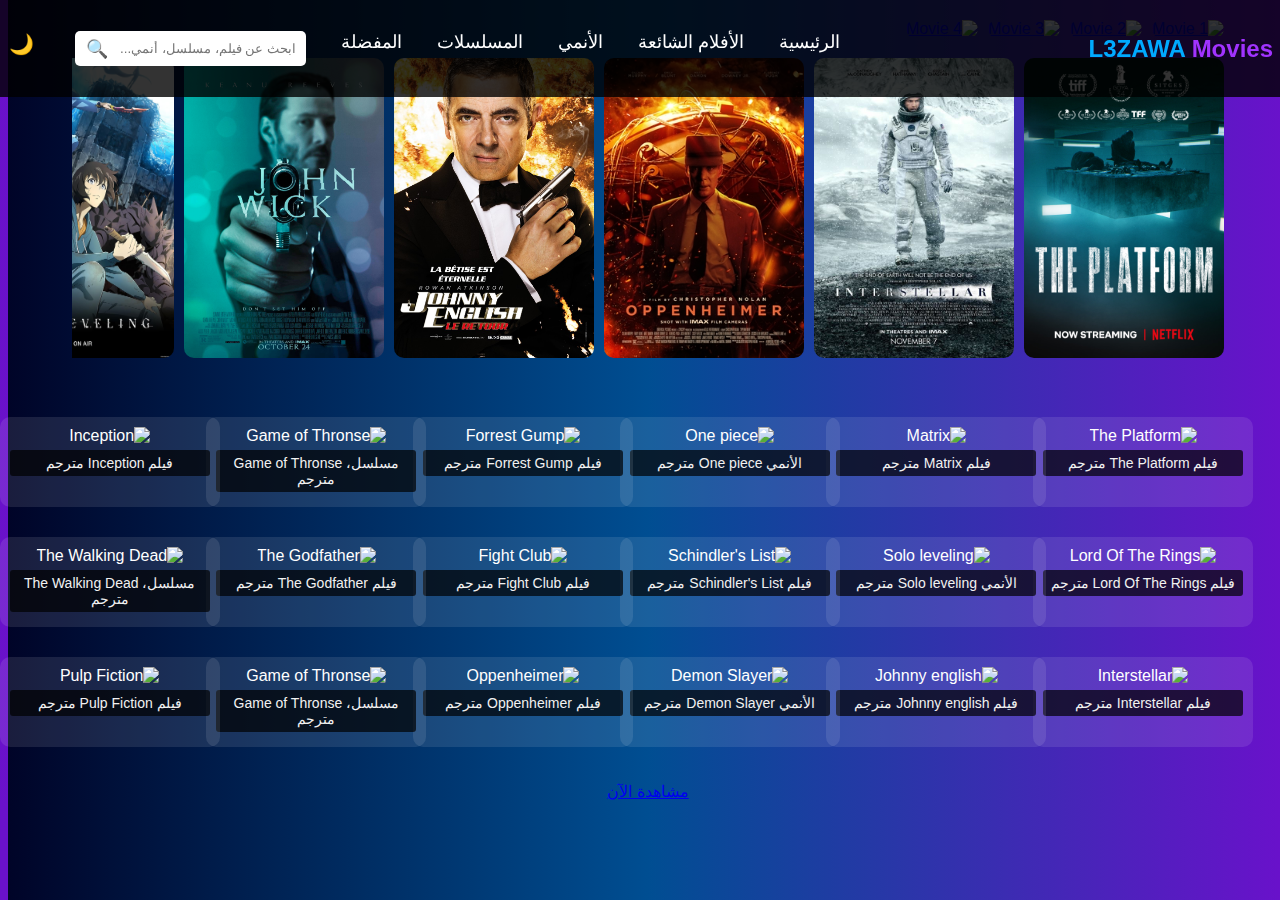
==== index.html @ d61a2253 "Add files via upload" ====
<!DOCTYPE html>
<html lang="ar">
<head>
    <meta name="viewport" content="width=device-width, initial-scale=1.0">
    <meta charset="UTF-8">
    <meta name="viewport" content="width=device-width, initial-scale=1.0">
    <title>L3ZAWA Movies</title>
    <link rel="stylesheet" href="style.css">
    <script src="script.js" defer></script>
</head>
<body>

    <!DOCTYPE html>
    <html lang="ar">
    <head>
        <meta charset="UTF-8">
        <meta name="viewport" content="width=device-width, initial-scale=1.0">
        <title>L3ZAWA Movies</title>
        <link rel="stylesheet" href="styles.css">
    </head>
    <body>
        <!-- شريط الأفلام المميزة -->
        <div class="featured-movies">
            <div class="movie-list">
                <a href="watch.html?movie=1"><img src="movie1.jpg" alt="Movie 1"></a>
                <a href="watch.html?movie=2"><img src="movie2.jpg" alt="Movie 2"></a>
                <a href="watch.html?movie=3"><img src="movie3.jpg" alt="Movie 3"></a>
                <a href="watch.html?movie=4"><img src="movie4.jpg" alt="Movie 4"></a>
            </div>
        </div>
    
        <script>
            // تفعيل الوضع الداكن
            document.getElementById("darkModeToggle").addEventListener("click", function() {
                document.body.classList.toggle("dark-mode");
            });
    
            // البحث عند النقر على زر البحث
            document.getElementById("searchButton").addEventListener("click", function() {
                let query = document.getElementById("searchInput").value;
                if (query.trim() !== "") {
                    window.location.href = `search.html?q=${query}`;
                }
            });
        </script>
    
    </body>
    </html>
    <head>
        <meta charset="UTF-8">
        <meta name="viewport" content="width=device-width, initial-scale=1.0">
        <title>أفلام</title>
        <link rel="stylesheet" href="style.css">
        <style>
            body {
                font-family: Arial, sans-serif;
                text-align: center;
                direction: rtl;
                background-color: #f4f4f4;
                margin: 0;
                padding: 20px;
            }
    
            /* شريط التمرير */
            .carousel {
                width: 90%;
                margin: 20px auto;
                overflow: hidden;
                position: relative;
                border-radius: 10px;
            }
    
            .carousel-track {
                display: flex;
                transition: transform 0.5s ease-in-out;
            }
    
            .carousel img {
                width: 100%;
                max-height: 300px;
                object-fit: cover;
                border-radius: 10px;
            }
    
            /* قائمة الأفلام */
            .movies-container {
                display: grid;
                grid-template-columns: repeat(auto-fit, minmax(200px, 1fr));
                gap: 15px;
                padding: 20px;
            }
    
            .movie {
                position: relative;
                cursor: pointer;
                transition: transform 0.3s;
            }
    
            .movie:hover {
                transform: scale(1.05);
            }
    
            .movie img {
                width: 100%;
                height: 300px;
                object-fit: cover;
                border-radius: 10px;
                transition: 0.3s;
            }
    
            .movie img:hover {
                opacity: 0.8;
            }
    
            nav {
                display: flex;
                justify-content: space-between;
                align-items: center;
                padding: 10px 20px;
                background-color: #222;
                color: white;
            }
    
            .logo {
                font-size: 20px;
                font-weight: bold;
            }
    
            .blue-text {
                color: #007bff;
            }
    
            .purple-text {
                color: #800080;
            }
    
            nav ul {
                list-style: none;
                display: flex;
                padding: 0;
            }
    
            nav ul li {
                margin: 0 10px;
            }
    
            nav ul li a {
                color: white;
                text-decoration: none;
                font-size: 16px;
            }
        </style>
    </head>
    <body>
        <!DOCTYPE html>
        <html lang="ar">
        <head>
            <meta charset="UTF-8">
            <meta name="viewport" content="width=device-width, initial-scale=1.0">
            <title>L3ZAWA Movies</title>
            <link rel="stylesheet" href="styles.css">
        </head>
        <body>
            <!DOCTYPE html>
            <html lang="ar">
            <head>
                <meta charset="UTF-8">
                <meta name="viewport" content="width=device-width, initial-scale=1.0">
                <title>L3ZAWA Movies</title>
                <link rel="stylesheet" href="styles.css">
            </head>
            <body>
            
                <!-- شريط التنقل -->
                <nav>
                    <div class="logo">
                        <span class="blue-text">L3ZAWA</span>
                        <span class="purple-text">Movies</span>
                    </div>
                    <ul>
                        <li><a href="index.html">الرئيسية</a></li>
                        <li><a href="popular.html">الأفلام الشائعة</a></li>
                        <li><a href="anime.html"> الأنمي</a></li>
                        <li><a href="series.html">المسلسلات</a></li>
                        <li><a href="favorites.html">المفضلة</a></li>
                        <li>
                            <div class="search-box">
                                <input type="text" id="searchInput" placeholder="ابحث عن فيلم، مسلسل، أنمي...">
                                <button id="searchButton">🔍</button>
                            </div>
                        </li>
                        <li><button id="darkModeToggle">🌙</button></li>
                    </ul>
                </nav>
            
                <!-- شريط الأفلام المميزة -->
                <div class="featured-movies">
                    <div class="movie-list">
                        <a href="watch.html?movie=1"><img src="The platform.jpg" alt="The platform "></a>
                        <a href="watch.html?movie=2"><img src="Interstellar.jpg" alt="Interstellar "></a>
                        <a href="watch.html?movie=3"><img src="Oppenheimer.jpg" alt="Oppenheimer "></a>
                        <a href="watch.html?movie=4"><img src="Johnny english.jpg" alt="Johnny english "></a>
                        <a href="watch.html?movie=4"><img src="John wick.jpg" alt="John wick "></a>
                        <a href="watch.html?movie=4"><img src="Solo leveling.jpg" alt="Solo leveling "></a>
                        <a href="watch.html?movie=4"><img src="Pirates os the caribbean.jpg" alt="Pirates os the caribbean "></a>
                        <a href="watch.html?movie=1"><img src="Demon Slayer.jpg" alt="Demon Slayer "></a>
                        <a href="watch.html?movie=1"><img src="Game of Thronse.jpg" alt="Game of Thronse "></a>

                    </div>
                </div>
            
                <script>
                    // تفعيل الوضع الداكن
                    document.getElementById("darkModeToggle").addEventListener("click", function() {
                        document.body.classList.toggle("dark-mode");
                    });
            
                    // البحث عند النقر على زر البحث
                    document.getElementById("searchButton").addEventListener("click", function() {
                        let query = document.getElementById("searchInput").value;
                        if (query.trim() !== "") {
                            window.location.href = `search.html?q=${query}`;
                        }
                    });
                </script>
            
            </body>
            </html>
            <!-- قائمة الأفلام -->
            <div class="movies-container">
                <div class="movie" onclick="window.location.href='watch.html?video=video1.mp4'">
                    <img src="images/American Psycho.jpg" alt="The Platform">
                    <p>فيلم The Platform مترجم</p>
                </div>
                <div class="movie" onclick="window.location.href='watch.html?video=video2.mp4'">
                    <img src="images/Attack On Titan.webp" alt="Matrix">
                    <p>فيلم Matrix مترجم</p>
                </div>
                <div class="movie" onclick="window.location.href='watch.html?video=video3.mp4'">
                    <img src="images/Bleach.jpg" alt="One piece">
                    <p>الأنمي One piece مترجم</p>
                </div>
                <div class="movie" onclick="window.location.href='watch.html?video=video3.mp4'">
                    <img src="images/DeathNote.jpg" alt="Forrest Gump">
                    <p>فيلم Forrest Gump مترجم</p>
                </div>
                <div class="movie" onclick="window.location.href='watch.html?video=video9.mp4'">
                    <img src="images/Demon Slayer.jpg" alt="Game of Thronse">
                    <p>مسلسل، Game of Thronse مترجم</p>
                </div>
                <div class="movie" onclick="window.location.href='watch.html?video=video5.mp4'">
                    <img src="images/Fight Club.jpg" alt="Inception">
                    <p>فيلم Inception مترجم</p>
                </div>
                <div class="movie" onclick="window.location.href='watch.html?video=video6.mp4'">
                    <img src="images/Forrest Gump.jpg" alt="Lord Of The Rings">
                    <p>فيلم Lord Of The Rings مترجم</p>
                </div>
                <div class="movie" onclick="window.location.href='watch.html?video=video9.mp4'">
                    <img src="images/Game of Thronse.jpg" alt="Solo leveling">
                    <p>الأنمي Solo leveling مترجم</p>
                </div>
                <div class="movie" onclick="window.location.href='watch.html?video=video7.mp4'">
                    <img src="images/Inception.jpg" alt="Schindler's List">
                    <p>فيلم Schindler's List مترجم</p>
                </div>
                <div class="movie" onclick="window.location.href='watch.html?video=video8.mp4'">
                    <img src="images/Interstellar.jpg" alt="Fight Club">
                    <p>فيلم Fight Club مترجم</p>
                </div>
                <div class="movie" onclick="window.location.href='watch.html?video=video9.mp4'">
                    <img src="images/John wick.jpg" alt="The Godfather">
                    <p>فيلم The Godfather مترجم</p>
                </div>
                <div class="movie" onclick="window.location.href='watch.html?video=video9.mp4'">
                    <img src="images/Johnny english.jpg" alt="The Walking Dead">
                    <p>مسلسل، The Walking Dead مترجم</p>
                </div>
                <div class="movie" onclick="window.location.href='watch.html?video=interstellar'">
                    <img src="images/JujutsuKaisen.jpg" alt="Interstellar">
                    <p>فيلم Interstellar مترجم</p>
                </div>
                <div class="movie" onclick="window.location.href='watch.html?video=video9.mp4'">
                    <img src="images/Lord Of Rings.jpg" alt="Johnny english">
                    <p>فيلم Johnny english مترجم</p>
                </div>
                <div class="movie" onclick="window.location.href='watch.html?video=video9.mp4'">
                    <img src="images/Matrix.jpg" alt="Demon Slayer">
                    <p>الأنمي Demon Slayer مترجم</p>
                </div>
                <div class="movie" onclick="window.location.href='watch.html?video=video9.mp4'">
                    <img src="images/Naruto.jpg" alt="Oppenheimer">
                    <p>فيلم Oppenheimer مترجم</p>
                </div>
                <div class="movie" onclick="window.location.href='watch.html?video=video9.mp4'">
                    <img src="images/One piece.jpg" alt="Game of Thronse">
                    <p>مسلسل، Game of Thronse مترجم</p>
                </div>
                <div class="movie" onclick="window.location.href='watch.html?video=video4.mp4'">
                    <img src="images/Oppenheimer.jpg" alt="Pulp Fiction">
                    <p>فيلم Pulp Fiction مترجم</p>
                </div>

            </div>
        </body>
        </html>
        <a href="watch.html?video=https://yourvideolink.com
        &title=فيلم+الأكشن
        &story=تدور+أحداث+الفيلم+حول...
        &genre=أكشن،+إثارة
        &quality=1080p+HD
        &duration=2+ساعتين
        &director=جون+دو
        &poster=https://yourimageurl.com
        &download=https://yourdownloadlink.com" target="_blank">
            مشاهدة الآن
        </a>
    </body>
    </html>
        
                
                    <script>
                        fetch('movies.json')
                            .then(response => response.json())
                            .then(movies => {
                                const moviesList = document.getElementById('moviesList');
            
                                movies.forEach(movie => {
                                    const movieDiv = document.createElement('div');
                                    movieDiv.classList.add('movie');
                
                                    movieDiv.innerHTML = `
                                        <img src="${movie.poster}" alt="${movie.title}">
                                        <h3>${movie.title}</h3>
                                    
                                    `;
                
                                    moviesList.appendChild(movieDiv);
                                });
                            });
                
                        function watchMovie(movieId) {
                            window.location.href = watch.html?id= $:{movieId} ;
                        } 
                    </script>
                <!DOCTYPE html>
                <html lang="ar">
                <head>
                    <meta charset="UTF-8">
                    <meta name="viewport" content="width=device-width, initial-scale=1.0">
                    <title>أفلام</title>
                    <link rel="stylesheet" href="style.css">
                </head>
                <body>
                
                    <script src="script.js"></script>
                </body>
                </html>
                </body>
                </html>
        
    
        <script src="script.js"></script>
    </body>
    </html>

</body>
</html>
---- style.css ----
/* خلفية ديناميكية */
body {
    background: linear-gradient(to right, #000428, #004e92, #6a11cb);
    color: white;
    font-family: 'Arial', sans-serif;
    text-align: center;
    transition: background 0.5s ease-in-out;
}

/* الوضع الليلي */
.dark-mode {
    background: #121212;
    color: #ffffff;
}

/* شريط التنقل */
nav {
    display: flex;
    justify-content: space-between;
    padding: 15px;
    background: rgba(0, 0, 0, 0.8);
    position: fixed;
    width: 100%;
    top: 0;
    z-index: 1000;
}
.movies-container {
    display: flex;
    flex-wrap: wrap;
    justify-content: center;
}
.movie-card {
    width: 200px; /* أو نسبة مئوية مثل 30% */
    margin: 10px;
}
.movies-container {
    display: grid;
    grid-template-columns: repeat(auto-fit, minmax(150px, 1fr));
    gap: 10px;
}
.movie-card img {
    width: 100%;
    height: 300px; /* يمكن تغييره */
    object-fit: cover;
}
.blue-text { color: #00aaff; }
.purple-text { color: #a133ff; }

nav ul {
    list-style: none;
    display: flex;
}

nav ul li {
    margin: 0 15px;
}

nav ul li a {
    color: white;
    text-decoration: none;
    font-size: 18px;
}

#darkModeToggle {
    background: none;
    border: none;
    color: white;
    font-size: 20px;
    cursor: pointer;
}

/* خانة البحث */
.search-container {
    margin: 100px auto 30px;
    width: 50%;
    display: flex;
    justify-content: center;
}

#searchBox {
    width: 70%;
    padding: 10px;
    font-size: 18px;
    border-radius: 5px;
}

/* شريط التمرير */
.carousel {
    width: 80%;
    overflow: hidden;
    margin: auto;
}

.carousel-track {
    display: flex;
    animation: slide 10s infinite linear;
}

.carousel img {
    width: 100%;
    border-radius: 10px;
    transition: transform 0.3s;
}

.carousel img:hover {
    transform: scale(1.1);
}

@keyframes slide {
    0% { transform: translateX(0); }
    100% { transform: translateX(-100%); }
}

/* الأفلام */
.movies-container {
    display: flex;
    flex-wrap: wrap;
    justify-content: center;
    padding: 20px;
}

.movie {
    width: 200px;
    margin: 15px;
    padding: 10px;
    background-color: rgba(255, 255, 255, 0.1);
    border-radius: 10px;
    transition: transform 0.3s ease-in-out;
}

.movie:hover {
    transform: scale(1.1);
}

/* النافذة المنبثقة */
.popup {
    display: none;
    position: fixed;
    top: 50%;
    left: 50%;
    transform: translate(-50%, -50%);
    background: rgba(0, 0, 0, 0.9);
    padding: 20px;
    border-radius: 10px;
}

.popup-content {
    text-align: center;
}

.popup video {
    width: 100%;
}
body {
    font-family: Arial, sans-serif;
    direction: rtl;
    background-color: #fff;
    color: #333;
    margin: 0;
    padding: 0;
}

nav {
    display: flex;
    justify-content: space-between;
    align-items: center;
    background-color: #222;
    padding: 10px 20px;
}

nav .logo {
    font-size: 24px;
    font-weight: bold;
}

.blue-text {
    color: blue;
}

.purple-text {
    color: purple;
}

nav ul {
    list-style: none;
    display: flex;
    gap: 15px;
}

nav ul li {
    display: inline;
}

nav ul li a {
    color: white;
    text-decoration: none;
}

.search-box {
    display: flex;
    align-items: center;
    background: white;
    padding: 5px;
    border-radius: 5px;
}

.search-box input {
    border: none;
    outline: none;
    padding: 5px;
}

.search-box button {
    background: none;
    border: none;
    cursor: pointer;
    font-size: 18px;
    color: black;
}

.featured-movies {
    overflow: hidden;
    white-space: nowrap;
    margin: 20px auto;
    width: 90%;
}

.movie-list {
    display: flex;
    gap: 10px;
    animation: scrollMovies 15s linear infinite;
}

.movie-list img {
    width: 200px;
    height: 300px;
    border-radius: 10px;
    transition: transform 0.3s ease;
}

.movie-list img:hover {
    transform: scale(1.1);
}

@keyframes scrollMovies {
    from {
        transform: translateX(100%);
    }
    to {
        transform: translateX(-100%);
    }
}

/* الوضع الداكن */
.dark-mode {
    background-color: #121212;
    color: white;
}

.dark-mode nav {
    background-color: #333;
}
body {
    font-family: Arial, sans-serif;
    background-color: #121212;
    color: white;
    margin: 0;
    padding: 0;
}

.movies-container {
    display: grid;
    grid-template-columns: repeat(auto-fit, minmax(180px, 1fr));
    gap: 0; /* إزالة المسافات بين الأفلام */
    padding: 20px;
}

.movie {
    position: relative;
    cursor: pointer;
    text-align: center;
    transition: transform 0.3s;
}

.movie:hover {
    transform: scale(1.05);
}

.movie img {
    width: 100%;
    height: 280px;
    object-fit: cover;
    border-radius: 5px;
    transition: opacity 0.3s ease;
}

.movie img:hover {
    opacity: 0.85;
}

.movie p {
    margin: 5px 0;
    font-size: 14px;
    color: #f1f1f1;
    background: rgba(0, 0, 0, 0.7);
    padding: 5px;
    border-radius: 3px;
}
/* خلفية ديناميكية */
body {
    background: linear-gradient(to right, #000428, #004e92, #6a11cb);
    color: white;
    font-family: 'Arial', sans-serif;
    text-align: center;
    transition: background 0.5s ease-in-out;
}

/* الوضع الليلي */
.dark-mode {
    background: #121212;
    color: #ffffff;
}

/* شريط التنقل */
nav {
    display: flex;
    justify-content: space-between;
    align-items: center;
    padding: 15px;
    background: rgba(0, 0, 0, 0.8);
    position: fixed;
    width: 100%;
    top: 0;
    z-index: 1000;
}

.blue-text { color: #00aaff; }
.purple-text { color: #a133ff; }

nav ul {
    list-style: none;
    display: flex;
    gap: 15px;
}

nav ul li {
    margin: 0 10px;
}

nav ul li a {
    color: white;
    text-decoration: none;
    font-size: 18px;
    transition: color 0.3s;
}

/* تمييز زر الأنمي عند النقر */
nav ul li a.anime-active {
    color: yellow;
}

/* خانة البحث */
.search-box {
    display: flex;
    align-items: center;
    background: white;
    padding: 5px;
    border-radius: 5px;
}

.search-box input {
    border: none;
    outline: none;
    padding: 5px;
}

.search-box button {
    background: none;
    border: none;
    cursor: pointer;
    font-size: 18px;
    color: black;
}

/* قائمة الأنميات */
.anime-container {
    display: grid;
    grid-template-columns: repeat(auto-fit, minmax(200px, 1fr));
    gap: 15px;
    padding: 20px;
    margin-top: 80px;
}

.anime {
    position: relative;
    text-align: center;
    transition: transform 0.3s;
    
}

.anime:hover {
    transform: scale(1.05);
}

.anime img {
    width: 100%;
    height: 280px;
    object-fit: cover;
    border-radius: 5px;
}

.anime p {
    margin: 5px 0;
    font-size: 14px;
    background: rgba(0, 0, 0, 0.7);
    padding: 5px;
    border-radius: 3px;
}

/* الوضع الداكن */
.dark-mode nav {
    background-color: #333;
}
---- style.css ----
/* خلفية ديناميكية */
body {
    background: linear-gradient(to right, #000428, #004e92, #6a11cb);
    color: white;
    font-family: 'Arial', sans-serif;
    text-align: center;
    transition: background 0.5s ease-in-out;
}

/* الوضع الليلي */
.dark-mode {
    background: #121212;
    color: #ffffff;
}

/* شريط التنقل */
nav {
    display: flex;
    justify-content: space-between;
    padding: 15px;
    background: rgba(0, 0, 0, 0.8);
    position: fixed;
    width: 100%;
    top: 0;
    z-index: 1000;
}
.movies-container {
    display: flex;
    flex-wrap: wrap;
    justify-content: center;
}
.movie-card {
    width: 200px; /* أو نسبة مئوية مثل 30% */
    margin: 10px;
}
.movies-container {
    display: grid;
    grid-template-columns: repeat(auto-fit, minmax(150px, 1fr));
    gap: 10px;
}
.movie-card img {
    width: 100%;
    height: 300px; /* يمكن تغييره */
    object-fit: cover;
}
.blue-text { color: #00aaff; }
.purple-text { color: #a133ff; }

nav ul {
    list-style: none;
    display: flex;
}

nav ul li {
    margin: 0 15px;
}

nav ul li a {
    color: white;
    text-decoration: none;
    font-size: 18px;
}

#darkModeToggle {
    background: none;
    border: none;
    color: white;
    font-size: 20px;
    cursor: pointer;
}

/* خانة البحث */
.search-container {
    margin: 100px auto 30px;
    width: 50%;
    display: flex;
    justify-content: center;
}

#searchBox {
    width: 70%;
    padding: 10px;
    font-size: 18px;
    border-radius: 5px;
}

/* شريط التمرير */
.carousel {
    width: 80%;
    overflow: hidden;
    margin: auto;
}

.carousel-track {
    display: flex;
    animation: slide 10s infinite linear;
}

.carousel img {
    width: 100%;
    border-radius: 10px;
    transition: transform 0.3s;
}

.carousel img:hover {
    transform: scale(1.1);
}

@keyframes slide {
    0% { transform: translateX(0); }
    100% { transform: translateX(-100%); }
}

/* الأفلام */
.movies-container {
    display: flex;
    flex-wrap: wrap;
    justify-content: center;
    padding: 20px;
}

.movie {
    width: 200px;
    margin: 15px;
    padding: 10px;
    background-color: rgba(255, 255, 255, 0.1);
    border-radius: 10px;
    transition: transform 0.3s ease-in-out;
}

.movie:hover {
    transform: scale(1.1);
}

/* النافذة المنبثقة */
.popup {
    display: none;
    position: fixed;
    top: 50%;
    left: 50%;
    transform: translate(-50%, -50%);
    background: rgba(0, 0, 0, 0.9);
    padding: 20px;
    border-radius: 10px;
}

.popup-content {
    text-align: center;
}

.popup video {
    width: 100%;
}
body {
    font-family: Arial, sans-serif;
    direction: rtl;
    background-color: #fff;
    color: #333;
    margin: 0;
    padding: 0;
}

nav {
    display: flex;
    justify-content: space-between;
    align-items: center;
    background-color: #222;
    padding: 10px 20px;
}

nav .logo {
    font-size: 24px;
    font-weight: bold;
}

.blue-text {
    color: blue;
}

.purple-text {
    color: purple;
}

nav ul {
    list-style: none;
    display: flex;
    gap: 15px;
}

nav ul li {
    display: inline;
}

nav ul li a {
    color: white;
    text-decoration: none;
}

.search-box {
    display: flex;
    align-items: center;
    background: white;
    padding: 5px;
    border-radius: 5px;
}

.search-box input {
    border: none;
    outline: none;
    padding: 5px;
}

.search-box button {
    background: none;
    border: none;
    cursor: pointer;
    font-size: 18px;
    color: black;
}

.featured-movies {
    overflow: hidden;
    white-space: nowrap;
    margin: 20px auto;
    width: 90%;
}

.movie-list {
    display: flex;
    gap: 10px;
    animation: scrollMovies 15s linear infinite;
}

.movie-list img {
    width: 200px;
    height: 300px;
    border-radius: 10px;
    transition: transform 0.3s ease;
}

.movie-list img:hover {
    transform: scale(1.1);
}

@keyframes scrollMovies {
    from {
        transform: translateX(100%);
    }
    to {
        transform: translateX(-100%);
    }
}

/* الوضع الداكن */
.dark-mode {
    background-color: #121212;
    color: white;
}

.dark-mode nav {
    background-color: #333;
}
body {
    font-family: Arial, sans-serif;
    background-color: #121212;
    color: white;
    margin: 0;
    padding: 0;
}

.movies-container {
    display: grid;
    grid-template-columns: repeat(auto-fit, minmax(180px, 1fr));
    gap: 0; /* إزالة المسافات بين الأفلام */
    padding: 20px;
}

.movie {
    position: relative;
    cursor: pointer;
    text-align: center;
    transition: transform 0.3s;
}

.movie:hover {
    transform: scale(1.05);
}

.movie img {
    width: 100%;
    height: 280px;
    object-fit: cover;
    border-radius: 5px;
    transition: opacity 0.3s ease;
}

.movie img:hover {
    opacity: 0.85;
}

.movie p {
    margin: 5px 0;
    font-size: 14px;
    color: #f1f1f1;
    background: rgba(0, 0, 0, 0.7);
    padding: 5px;
    border-radius: 3px;
}
/* خلفية ديناميكية */
body {
    background: linear-gradient(to right, #000428, #004e92, #6a11cb);
    color: white;
    font-family: 'Arial', sans-serif;
    text-align: center;
    transition: background 0.5s ease-in-out;
}

/* الوضع الليلي */
.dark-mode {
    background: #121212;
    color: #ffffff;
}

/* شريط التنقل */
nav {
    display: flex;
    justify-content: space-between;
    align-items: center;
    padding: 15px;
    background: rgba(0, 0, 0, 0.8);
    position: fixed;
    width: 100%;
    top: 0;
    z-index: 1000;
}

.blue-text { color: #00aaff; }
.purple-text { color: #a133ff; }

nav ul {
    list-style: none;
    display: flex;
    gap: 15px;
}

nav ul li {
    margin: 0 10px;
}

nav ul li a {
    color: white;
    text-decoration: none;
    font-size: 18px;
    transition: color 0.3s;
}

/* تمييز زر الأنمي عند النقر */
nav ul li a.anime-active {
    color: yellow;
}

/* خانة البحث */
.search-box {
    display: flex;
    align-items: center;
    background: white;
    padding: 5px;
    border-radius: 5px;
}

.search-box input {
    border: none;
    outline: none;
    padding: 5px;
}

.search-box button {
    background: none;
    border: none;
    cursor: pointer;
    font-size: 18px;
    color: black;
}

/* قائمة الأنميات */
.anime-container {
    display: grid;
    grid-template-columns: repeat(auto-fit, minmax(200px, 1fr));
    gap: 15px;
    padding: 20px;
    margin-top: 80px;
}

.anime {
    position: relative;
    text-align: center;
    transition: transform 0.3s;
    
}

.anime:hover {
    transform: scale(1.05);
}

.anime img {
    width: 100%;
    height: 280px;
    object-fit: cover;
    border-radius: 5px;
}

.anime p {
    margin: 5px 0;
    font-size: 14px;
    background: rgba(0, 0, 0, 0.7);
    padding: 5px;
    border-radius: 3px;
}

/* الوضع الداكن */
.dark-mode nav {
    background-color: #333;
}
---- style.css ----
/* خلفية ديناميكية */
body {
    background: linear-gradient(to right, #000428, #004e92, #6a11cb);
    color: white;
    font-family: 'Arial', sans-serif;
    text-align: center;
    transition: background 0.5s ease-in-out;
}

/* الوضع الليلي */
.dark-mode {
    background: #121212;
    color: #ffffff;
}

/* شريط التنقل */
nav {
    display: flex;
    justify-content: space-between;
    padding: 15px;
    background: rgba(0, 0, 0, 0.8);
    position: fixed;
    width: 100%;
    top: 0;
    z-index: 1000;
}
.movies-container {
    display: flex;
    flex-wrap: wrap;
    justify-content: center;
}
.movie-card {
    width: 200px; /* أو نسبة مئوية مثل 30% */
    margin: 10px;
}
.movies-container {
    display: grid;
    grid-template-columns: repeat(auto-fit, minmax(150px, 1fr));
    gap: 10px;
}
.movie-card img {
    width: 100%;
    height: 300px; /* يمكن تغييره */
    object-fit: cover;
}
.blue-text { color: #00aaff; }
.purple-text { color: #a133ff; }

nav ul {
    list-style: none;
    display: flex;
}

nav ul li {
    margin: 0 15px;
}

nav ul li a {
    color: white;
    text-decoration: none;
    font-size: 18px;
}

#darkModeToggle {
    background: none;
    border: none;
    color: white;
    font-size: 20px;
    cursor: pointer;
}

/* خانة البحث */
.search-container {
    margin: 100px auto 30px;
    width: 50%;
    display: flex;
    justify-content: center;
}

#searchBox {
    width: 70%;
    padding: 10px;
    font-size: 18px;
    border-radius: 5px;
}

/* شريط التمرير */
.carousel {
    width: 80%;
    overflow: hidden;
    margin: auto;
}

.carousel-track {
    display: flex;
    animation: slide 10s infinite linear;
}

.carousel img {
    width: 100%;
    border-radius: 10px;
    transition: transform 0.3s;
}

.carousel img:hover {
    transform: scale(1.1);
}

@keyframes slide {
    0% { transform: translateX(0); }
    100% { transform: translateX(-100%); }
}

/* الأفلام */
.movies-container {
    display: flex;
    flex-wrap: wrap;
    justify-content: center;
    padding: 20px;
}

.movie {
    width: 200px;
    margin: 15px;
    padding: 10px;
    background-color: rgba(255, 255, 255, 0.1);
    border-radius: 10px;
    transition: transform 0.3s ease-in-out;
}

.movie:hover {
    transform: scale(1.1);
}

/* النافذة المنبثقة */
.popup {
    display: none;
    position: fixed;
    top: 50%;
    left: 50%;
    transform: translate(-50%, -50%);
    background: rgba(0, 0, 0, 0.9);
    padding: 20px;
    border-radius: 10px;
}

.popup-content {
    text-align: center;
}

.popup video {
    width: 100%;
}
body {
    font-family: Arial, sans-serif;
    direction: rtl;
    background-color: #fff;
    color: #333;
    margin: 0;
    padding: 0;
}

nav {
    display: flex;
    justify-content: space-between;
    align-items: center;
    background-color: #222;
    padding: 10px 20px;
}

nav .logo {
    font-size: 24px;
    font-weight: bold;
}

.blue-text {
    color: blue;
}

.purple-text {
    color: purple;
}

nav ul {
    list-style: none;
    display: flex;
    gap: 15px;
}

nav ul li {
    display: inline;
}

nav ul li a {
    color: white;
    text-decoration: none;
}

.search-box {
    display: flex;
    align-items: center;
    background: white;
    padding: 5px;
    border-radius: 5px;
}

.search-box input {
    border: none;
    outline: none;
    padding: 5px;
}

.search-box button {
    background: none;
    border: none;
    cursor: pointer;
    font-size: 18px;
    color: black;
}

.featured-movies {
    overflow: hidden;
    white-space: nowrap;
    margin: 20px auto;
    width: 90%;
}

.movie-list {
    display: flex;
    gap: 10px;
    animation: scrollMovies 15s linear infinite;
}

.movie-list img {
    width: 200px;
    height: 300px;
    border-radius: 10px;
    transition: transform 0.3s ease;
}

.movie-list img:hover {
    transform: scale(1.1);
}

@keyframes scrollMovies {
    from {
        transform: translateX(100%);
    }
    to {
        transform: translateX(-100%);
    }
}

/* الوضع الداكن */
.dark-mode {
    background-color: #121212;
    color: white;
}

.dark-mode nav {
    background-color: #333;
}
body {
    font-family: Arial, sans-serif;
    background-color: #121212;
    color: white;
    margin: 0;
    padding: 0;
}

.movies-container {
    display: grid;
    grid-template-columns: repeat(auto-fit, minmax(180px, 1fr));
    gap: 0; /* إزالة المسافات بين الأفلام */
    padding: 20px;
}

.movie {
    position: relative;
    cursor: pointer;
    text-align: center;
    transition: transform 0.3s;
}

.movie:hover {
    transform: scale(1.05);
}

.movie img {
    width: 100%;
    height: 280px;
    object-fit: cover;
    border-radius: 5px;
    transition: opacity 0.3s ease;
}

.movie img:hover {
    opacity: 0.85;
}

.movie p {
    margin: 5px 0;
    font-size: 14px;
    color: #f1f1f1;
    background: rgba(0, 0, 0, 0.7);
    padding: 5px;
    border-radius: 3px;
}
/* خلفية ديناميكية */
body {
    background: linear-gradient(to right, #000428, #004e92, #6a11cb);
    color: white;
    font-family: 'Arial', sans-serif;
    text-align: center;
    transition: background 0.5s ease-in-out;
}

/* الوضع الليلي */
.dark-mode {
    background: #121212;
    color: #ffffff;
}

/* شريط التنقل */
nav {
    display: flex;
    justify-content: space-between;
    align-items: center;
    padding: 15px;
    background: rgba(0, 0, 0, 0.8);
    position: fixed;
    width: 100%;
    top: 0;
    z-index: 1000;
}

.blue-text { color: #00aaff; }
.purple-text { color: #a133ff; }

nav ul {
    list-style: none;
    display: flex;
    gap: 15px;
}

nav ul li {
    margin: 0 10px;
}

nav ul li a {
    color: white;
    text-decoration: none;
    font-size: 18px;
    transition: color 0.3s;
}

/* تمييز زر الأنمي عند النقر */
nav ul li a.anime-active {
    color: yellow;
}

/* خانة البحث */
.search-box {
    display: flex;
    align-items: center;
    background: white;
    padding: 5px;
    border-radius: 5px;
}

.search-box input {
    border: none;
    outline: none;
    padding: 5px;
}

.search-box button {
    background: none;
    border: none;
    cursor: pointer;
    font-size: 18px;
    color: black;
}

/* قائمة الأنميات */
.anime-container {
    display: grid;
    grid-template-columns: repeat(auto-fit, minmax(200px, 1fr));
    gap: 15px;
    padding: 20px;
    margin-top: 80px;
}

.anime {
    position: relative;
    text-align: center;
    transition: transform 0.3s;
    
}

.anime:hover {
    transform: scale(1.05);
}

.anime img {
    width: 100%;
    height: 280px;
    object-fit: cover;
    border-radius: 5px;
}

.anime p {
    margin: 5px 0;
    font-size: 14px;
    background: rgba(0, 0, 0, 0.7);
    padding: 5px;
    border-radius: 3px;
}

/* الوضع الداكن */
.dark-mode nav {
    background-color: #333;
}
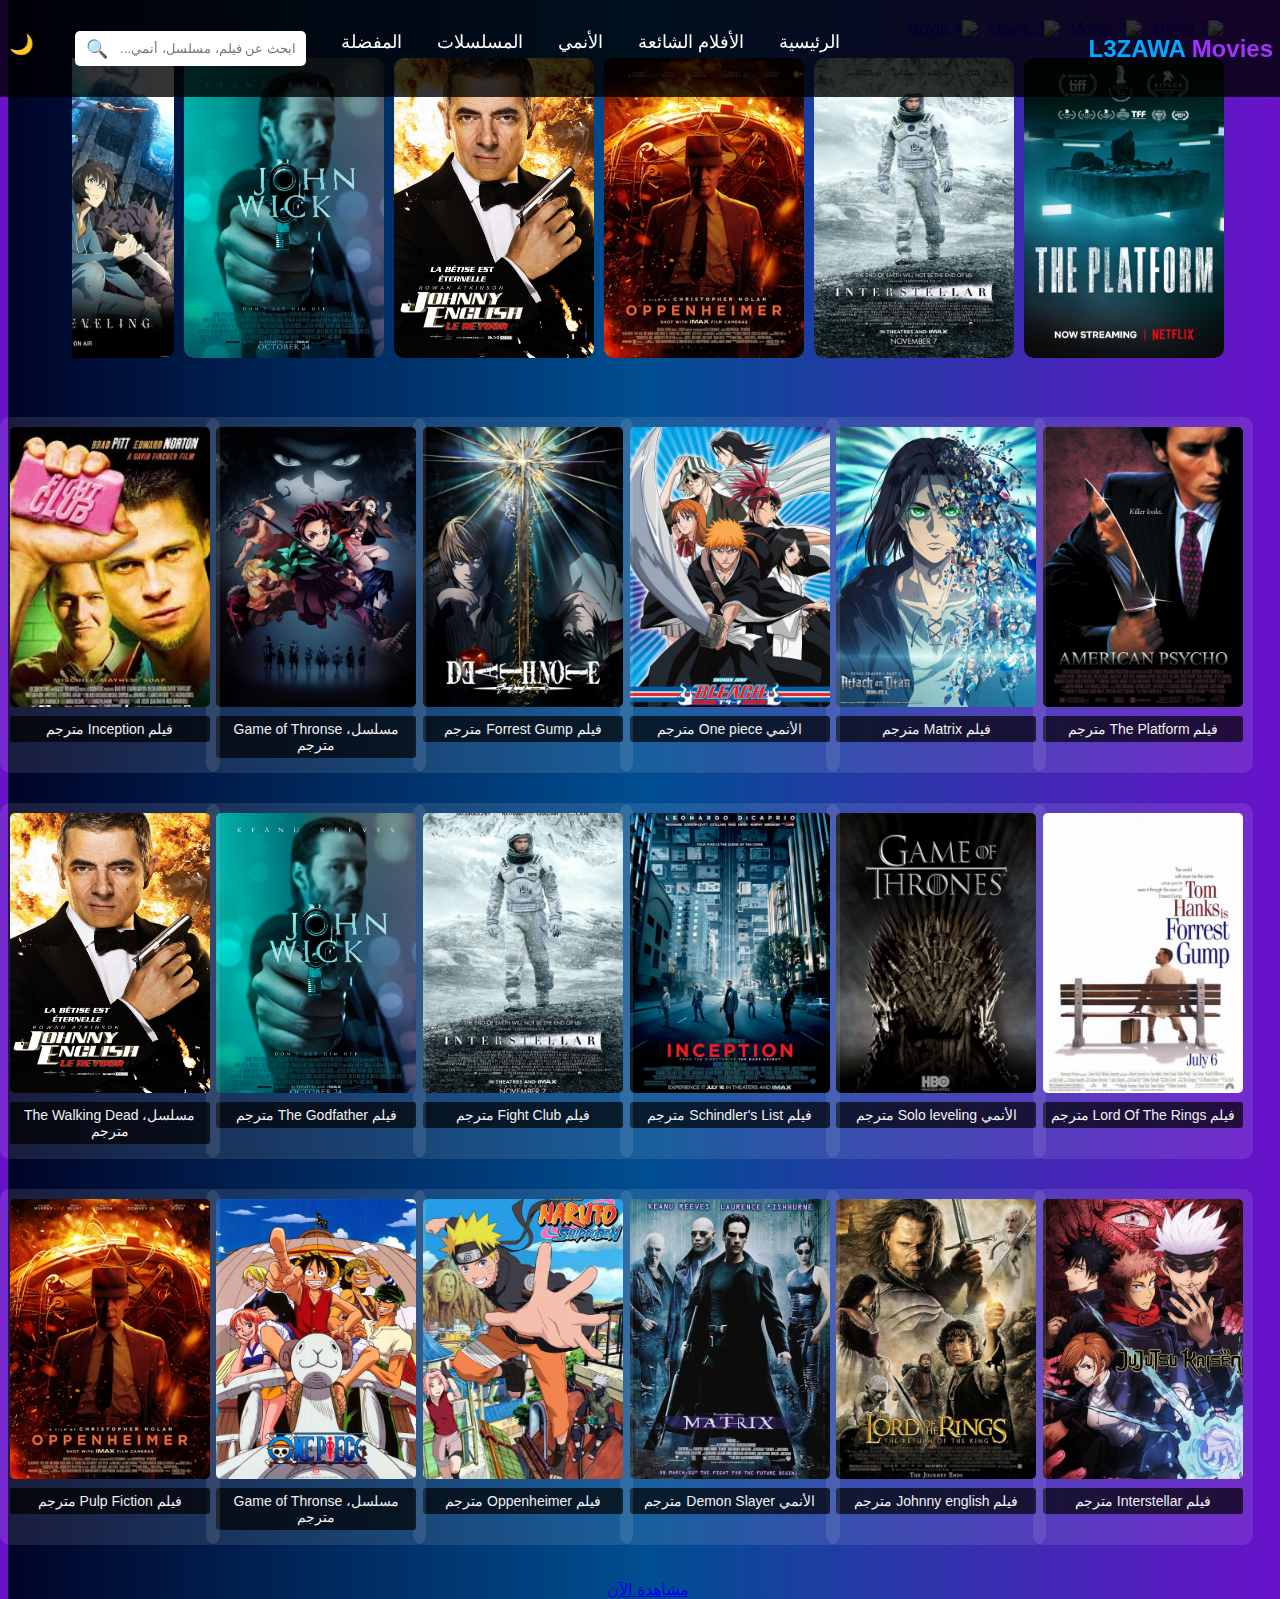
==== commit 574f12b3: "#" ====
--- a/index.html
+++ b/index.html
@@ -365,4 +365,4 @@
     </html>
 
 </body>
-</html>+</html> 